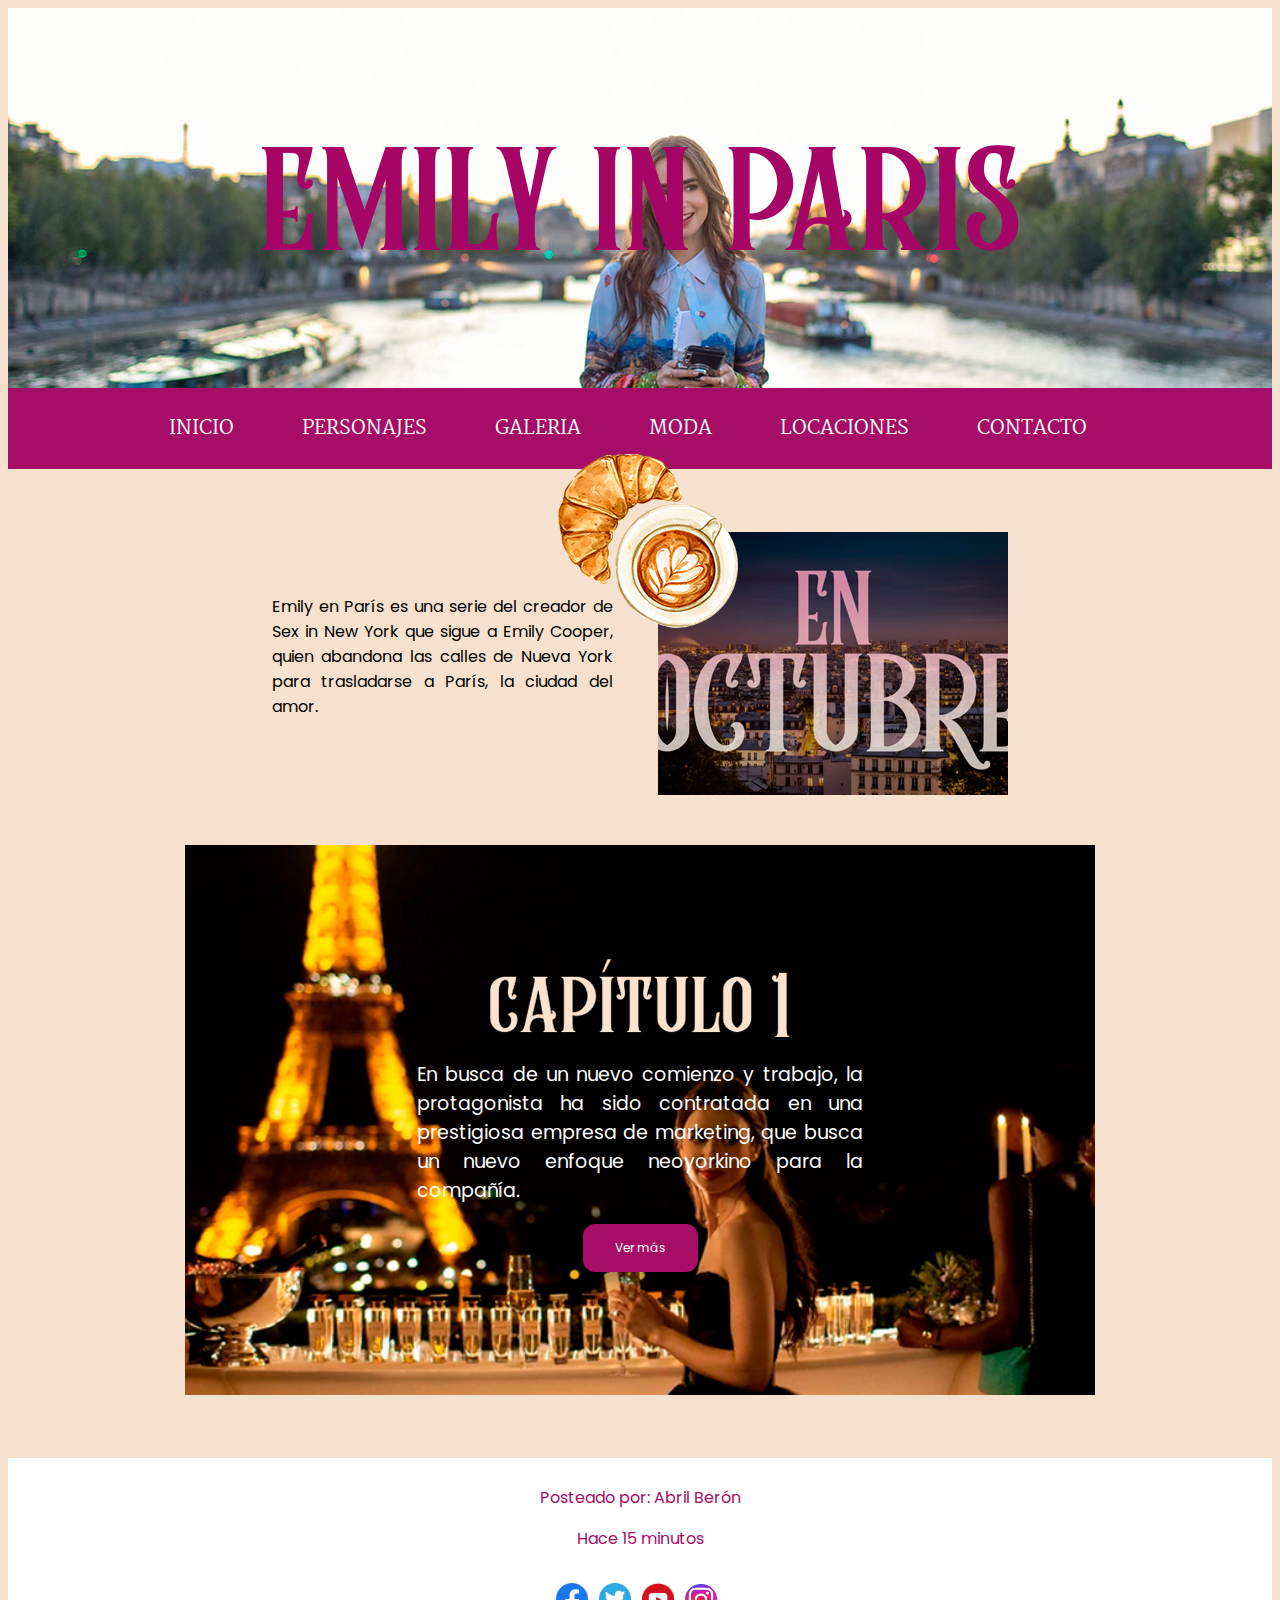
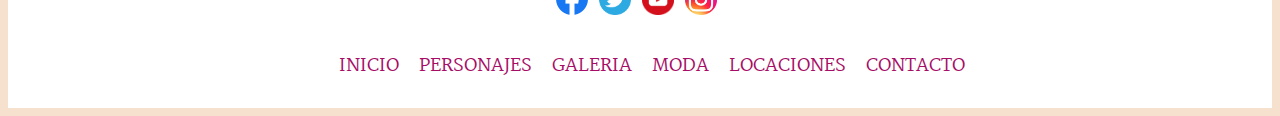
==== index.html @ 8e5a2e39 "g" ====
<!DOCTYPE html>
<html>
<head>
    <title>Emily in Paris</title>
    <link href="https://fonts.googleapis.com/css2?family=Martel:wght@300;600&family=Poppins:wght@500&display=swap" rel="stylesheet">
    <link href="https://fonts.googleapis.com/css2?family=Poppins:wght@500&display=swap" rel="stylesheet">
    <link rel="stylesheet" href="https://cdnjs.cloudflare.com/ajax/libs/font-awesome/4.7.0/css/font-awesome.min.css">
    <link rel="stylesheet" type="text/css" href="css\estilo.css" />
    <meta name = "viewport" content = "width = device-width, initial-scale = 1.0">
</head>

<body>
    <header>
        <div class="portada">
            <img class="max-width" src="optimizado/titulogrande.png" alt="titulo">
        </div>

        
        <nav class="navbar" id="navegador">
            <a href="javascript:void(0);" class="icon" onclick="myFunction()"><i class="fa fa-bars"></i></a>
        <ul>
            <li><a href="index.html">Inicio</a></li>
            <li><a href="personajes.html">personajes</a></li>
            <li><a href="galeria.html">galeria</a></li>
            <li><a href="moda.html">moda</a></li>
            <li><a href="locaciones.html">locaciones</a></li>
            <li><a href="contacto.html">contacto</a></li>
         </ul>
        </nav>
    </header>
    

    <section>      
        <article class="contenedor">
            
            <div class="plot"><p>Emily en París es una serie del creador de Sex in New York que sigue a Emily Cooper, quien abandona las calles de Nueva York para trasladarse a París, la ciudad del amor.</p></div>
            
            <div class="item">
                <div><img class="png" src="optimizado/croissant3.opt.png"></div>
                <a href="https://youtu.be/HvYcfmPPows"><img src="optimizado/trailer2.opt.jpg" alt="Trailer"></a>
            </div>

            
        </article> 
           
        
        <article class="contenedor2">
            <div><img src="optimizado/cap12.opt.png"></div>
            <div class="plot2"><p>En busca de un nuevo comienzo y trabajo, la protagonista ha sido contratada en una prestigiosa empresa de marketing, que busca un nuevo enfoque neoyorkino para la compañía.</p></div>
            <a class="button" href="personajes.html" alt=“boton”>Ver más</a>
        </article>
    </section>


    <footer>
        <div class="creditos">
            <p>Posteado por: Abril Berón</p>
            <p><time datetime="fecha">Hace 15 minutos</time></p>
        </div>
            
        
        <ul>
            <a href="#"><img src="optimizado/facebook.png" alt="Facebook"></a>
            <a href="#"><img src="optimizado/twitter.png" alt="Twitter"></a>
            <a href="#"><img src="optimizado/youtube.png" alt="Youtube"></a>
            <a href="#"><img src="optimizado/instagram.png" alt="Instagram"></a>
        </ul>

        <nav class="letra2" >
            <ul>
                <li><a href="index.html">Inicio</a></li>
                <li><a href="personajes.html">personajes</a></li>
                <li><a href="galeria.html">galeria</a></li>
                <li><a href="moda.html">moda</a></li>
                <li><a href="locaciones.html">locaciones</a></li>
                <li><a href="contacto.html">contacto</a></li>
            </ul>
        </nav>
    </footer>
</body>

<script type="text/javascript">
    function myFunction(){
        let x = document.getElementById("navegador");
        if (x.className !== "navbar responsive") {
            x.className = "navbar responsive";
        } else {
            x.className = "navbar";
        }
    }
</script>

</html>
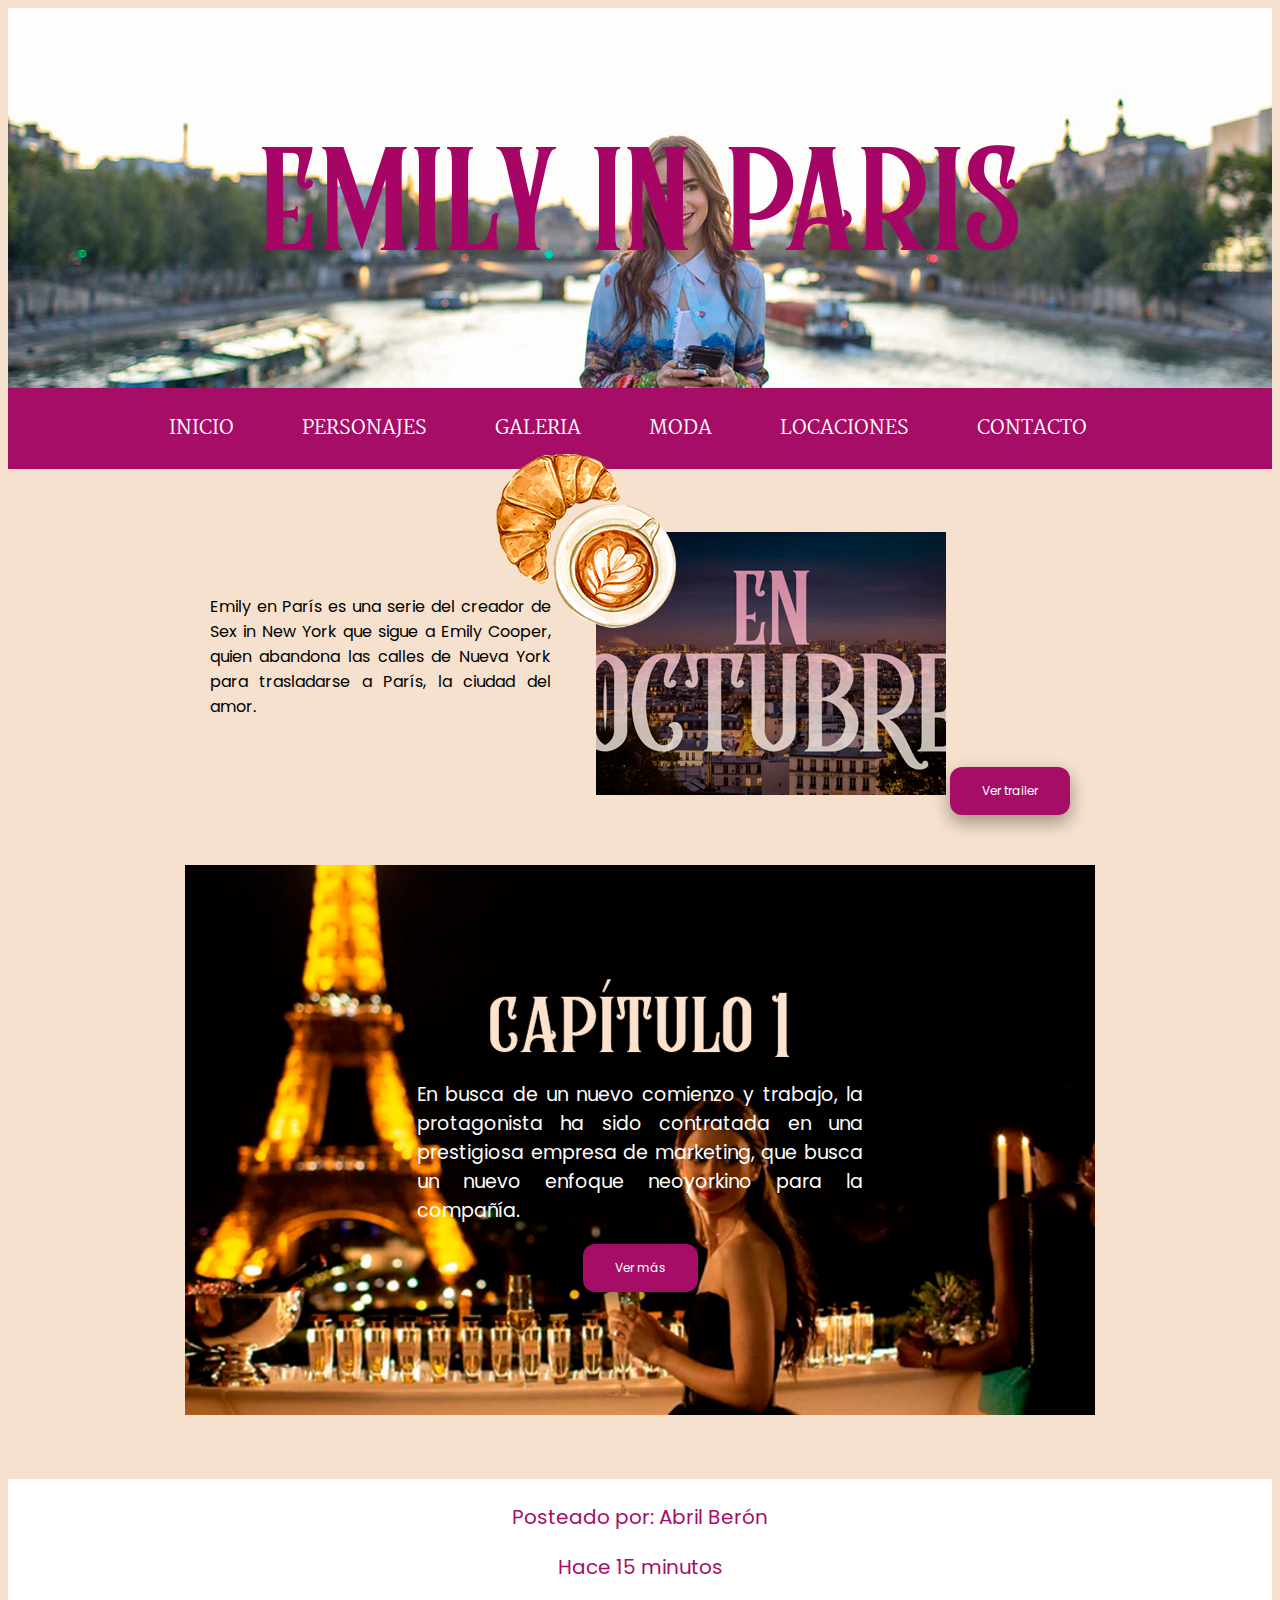
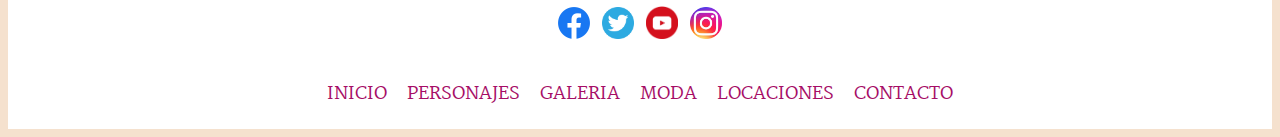
==== commit 83946ce1: "button" ====
--- a/index.html
+++ b/index.html
@@ -11,7 +11,7 @@
 
 <body>
     <header>
-        <div class="portada">
+        <div class="portada" id="height">
             <img class="max-width" src="optimizado/titulogrande.png" alt="titulo">
         </div>
 
@@ -38,6 +38,7 @@
             <div class="item">
                 <div><img class="png" src="optimizado/croissant3.opt.png"></div>
                 <a href="https://youtu.be/HvYcfmPPows"><img src="optimizado/trailer2.opt.jpg" alt="Trailer"></a>
+                <a class="button" href="personajes.html" alt=“boton”>Ver trailer</a>
             </div>
 
             
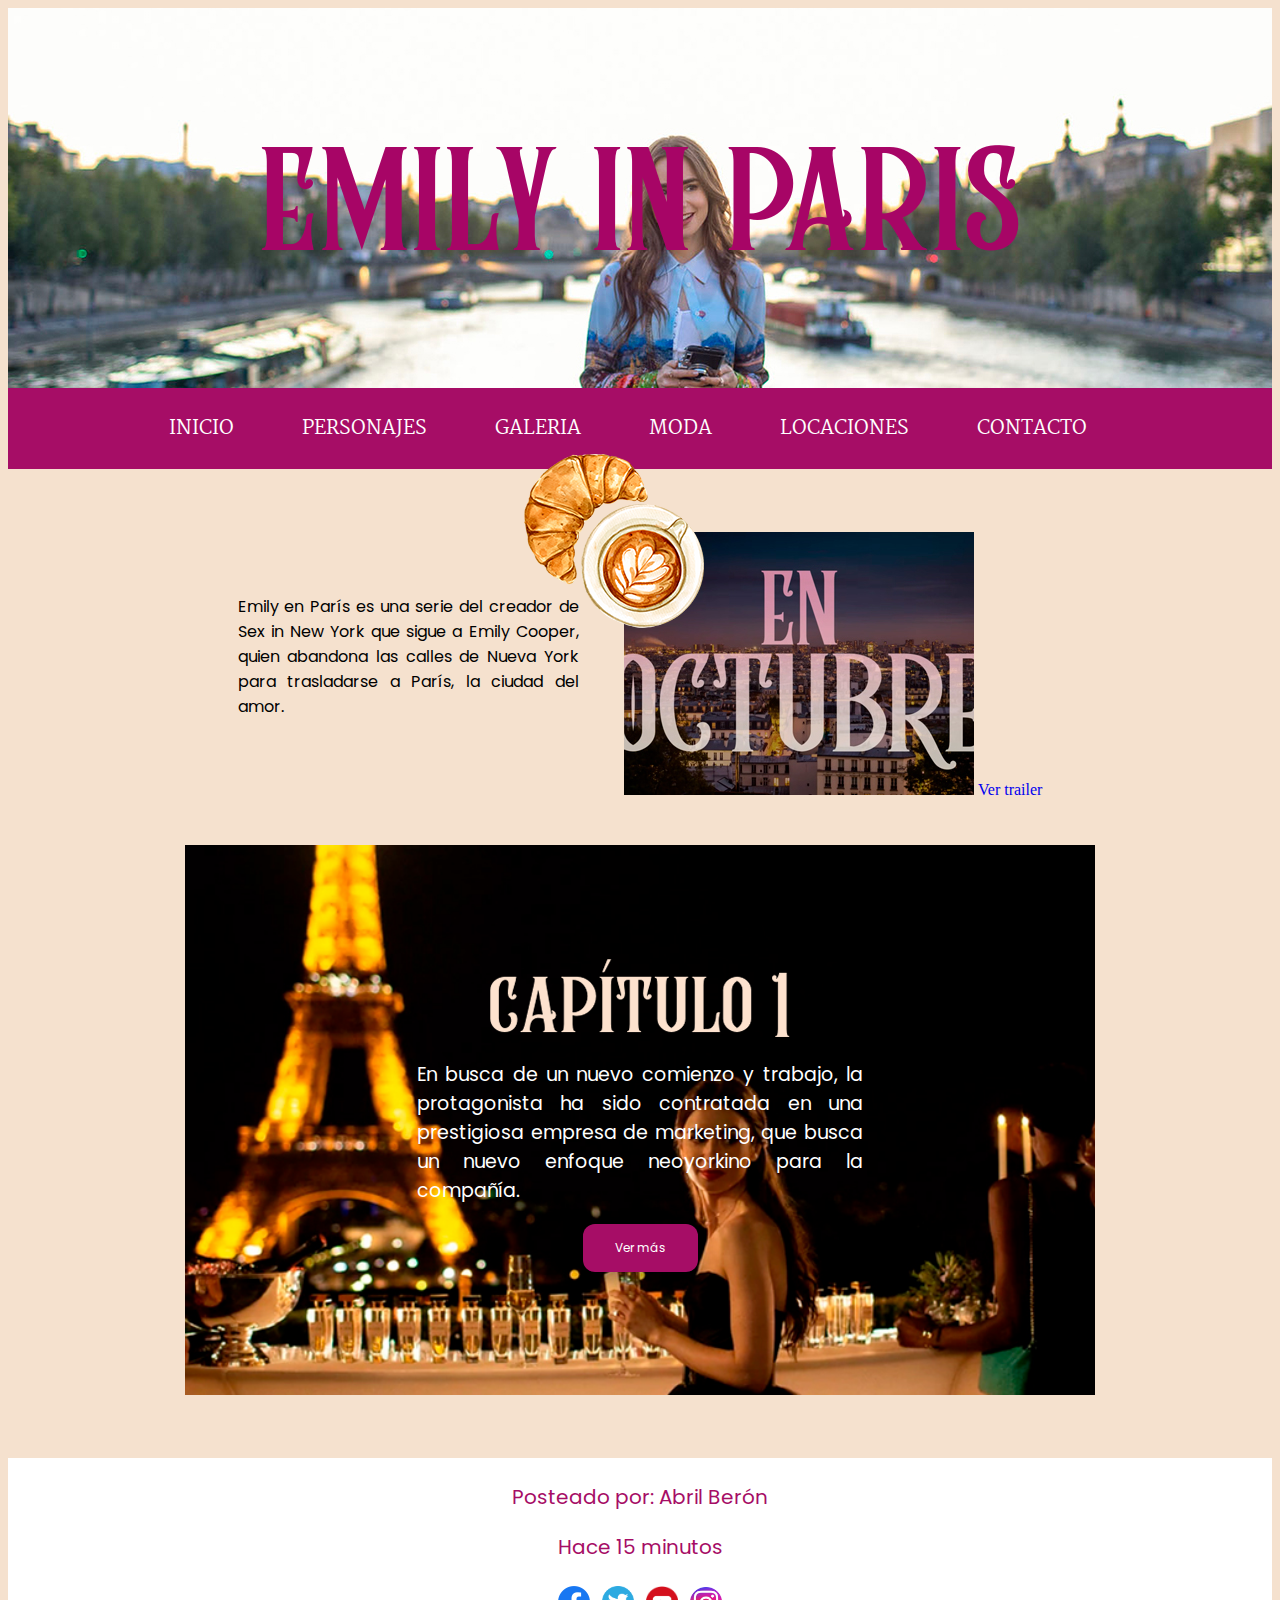
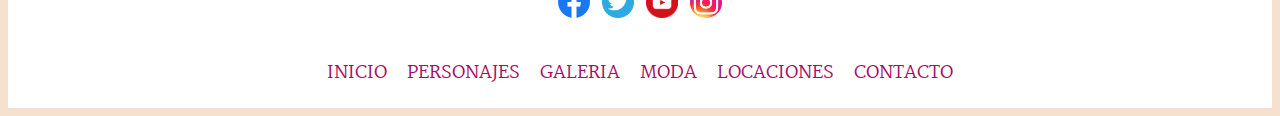
==== commit 35b8580e: "de" ====
--- a/index.html
+++ b/index.html
@@ -38,7 +38,7 @@
             <div class="item">
                 <div><img class="png" src="optimizado/croissant3.opt.png"></div>
                 <a href="https://youtu.be/HvYcfmPPows"><img src="optimizado/trailer2.opt.jpg" alt="Trailer"></a>
-                <a class="button" href="personajes.html" alt=“boton”>Ver trailer</a>
+                <a class="button3" href="personajes.html" alt=“boton”>Ver trailer</a>
             </div>
 
             
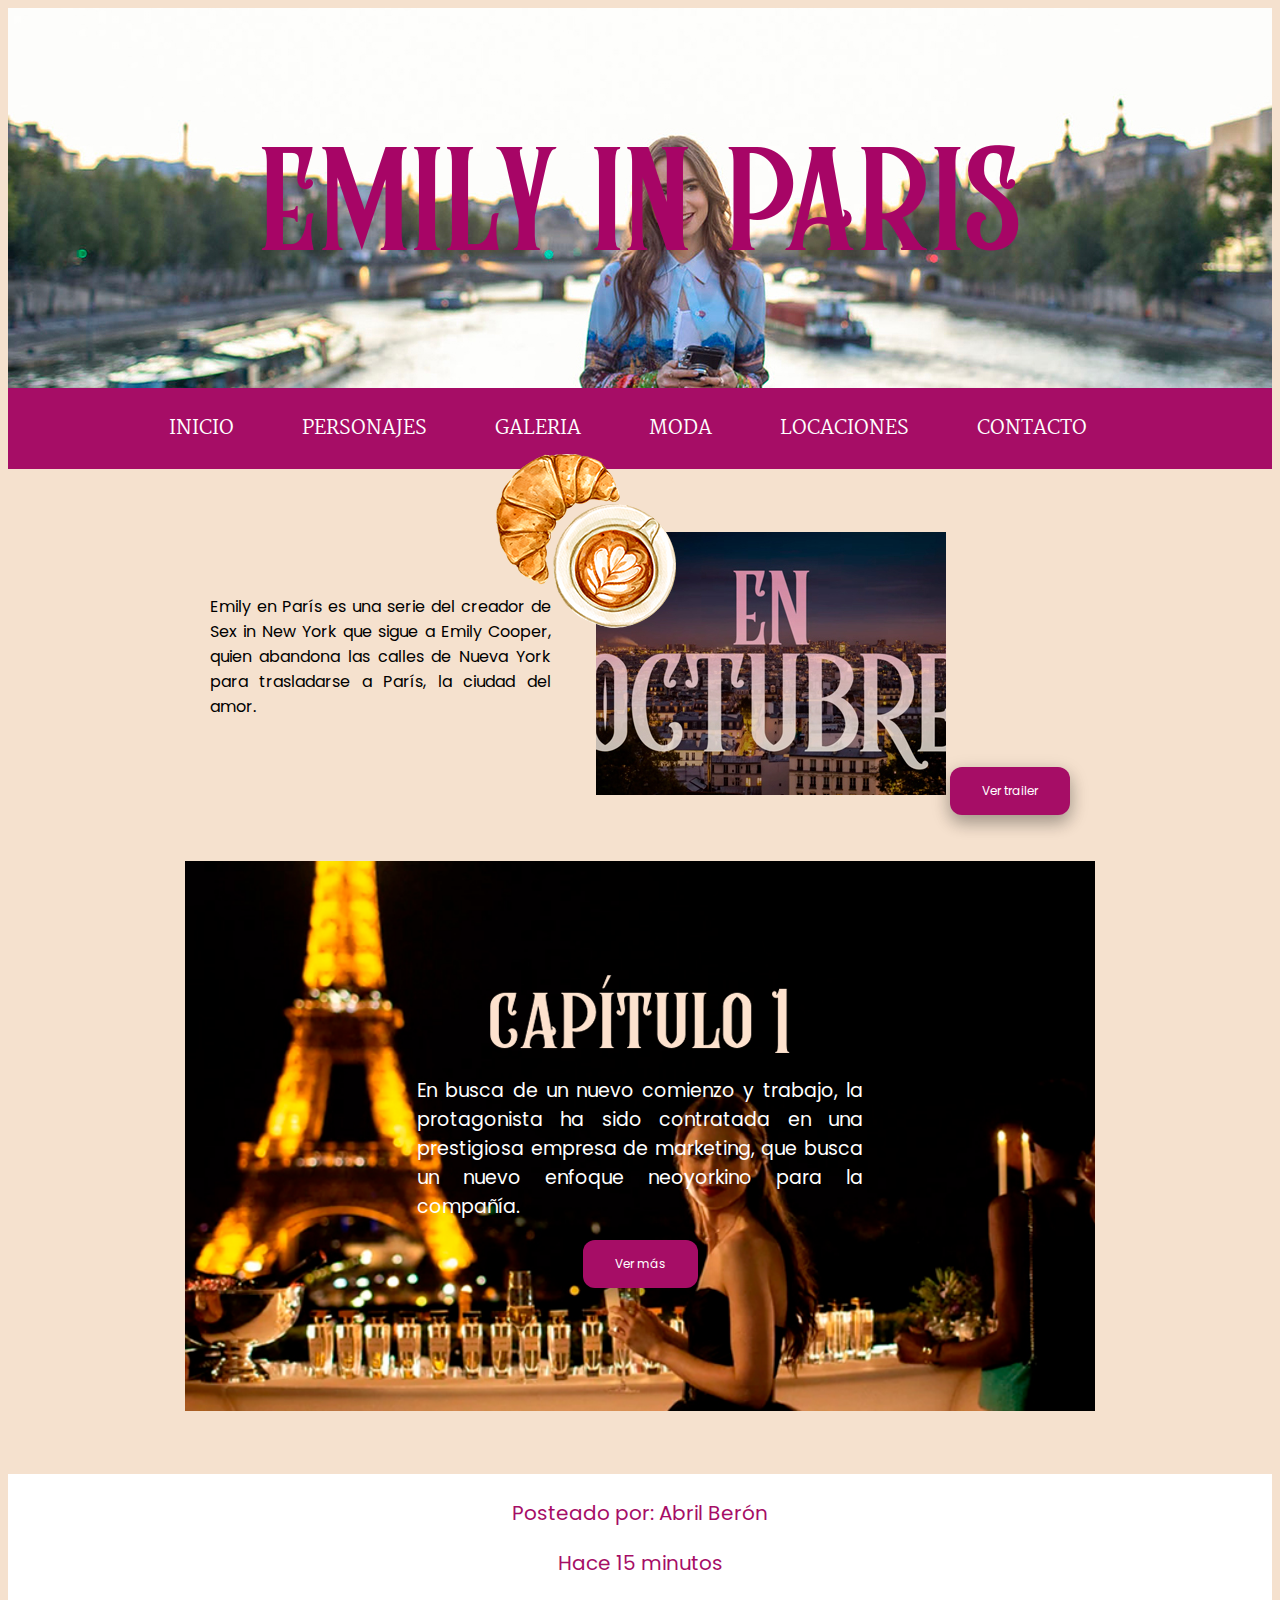
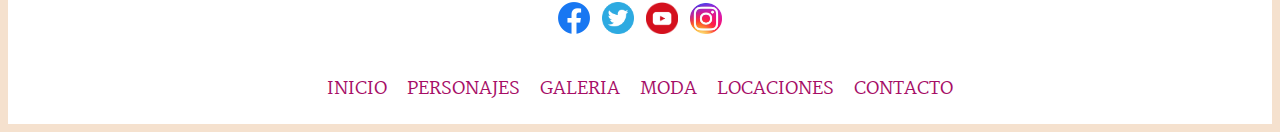
==== commit 74263600: "ju" ====
--- a/index.html
+++ b/index.html
@@ -38,7 +38,7 @@
             <div class="item">
                 <div><img class="png" src="optimizado/croissant3.opt.png"></div>
                 <a href="https://youtu.be/HvYcfmPPows"><img src="optimizado/trailer2.opt.jpg" alt="Trailer"></a>
-                <a class="button3" href="personajes.html" alt=“boton”>Ver trailer</a>
+                <a class="button3" href="https://youtu.be/HvYcfmPPows" alt=“boton”>Ver trailer</a>
             </div>
 
             
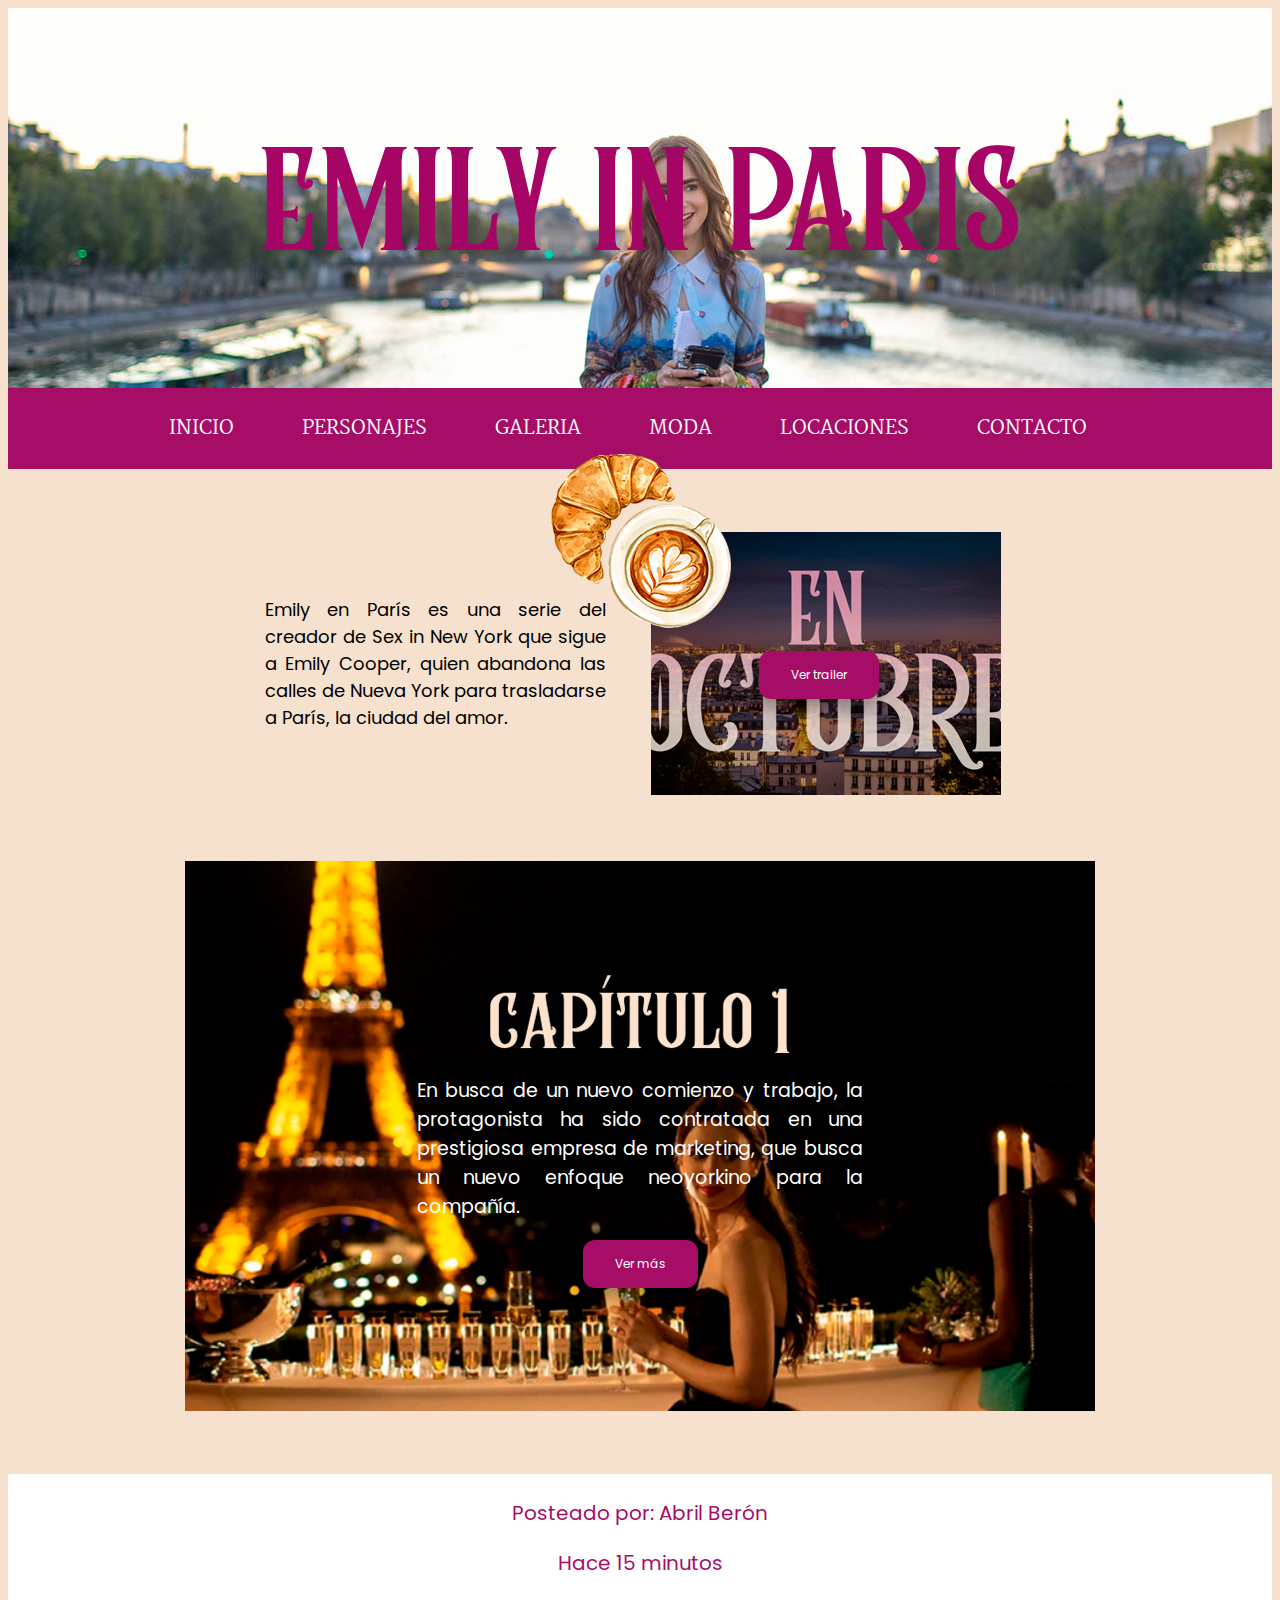
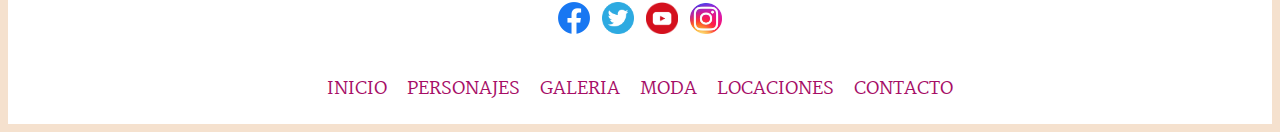
==== commit d62bf719: "fe" ====
--- a/index.html
+++ b/index.html
@@ -37,7 +37,7 @@
             
             <div class="item">
                 <div><img class="png" src="optimizado/croissant3.opt.png"></div>
-                <a href="https://youtu.be/HvYcfmPPows"><img src="optimizado/trailer2.opt.jpg" alt="Trailer"></a>
+                <img src="optimizado/trailer2.opt.jpg" alt="Trailer">
                 <a class="button3" href="https://youtu.be/HvYcfmPPows" alt=“boton”>Ver trailer</a>
             </div>
 
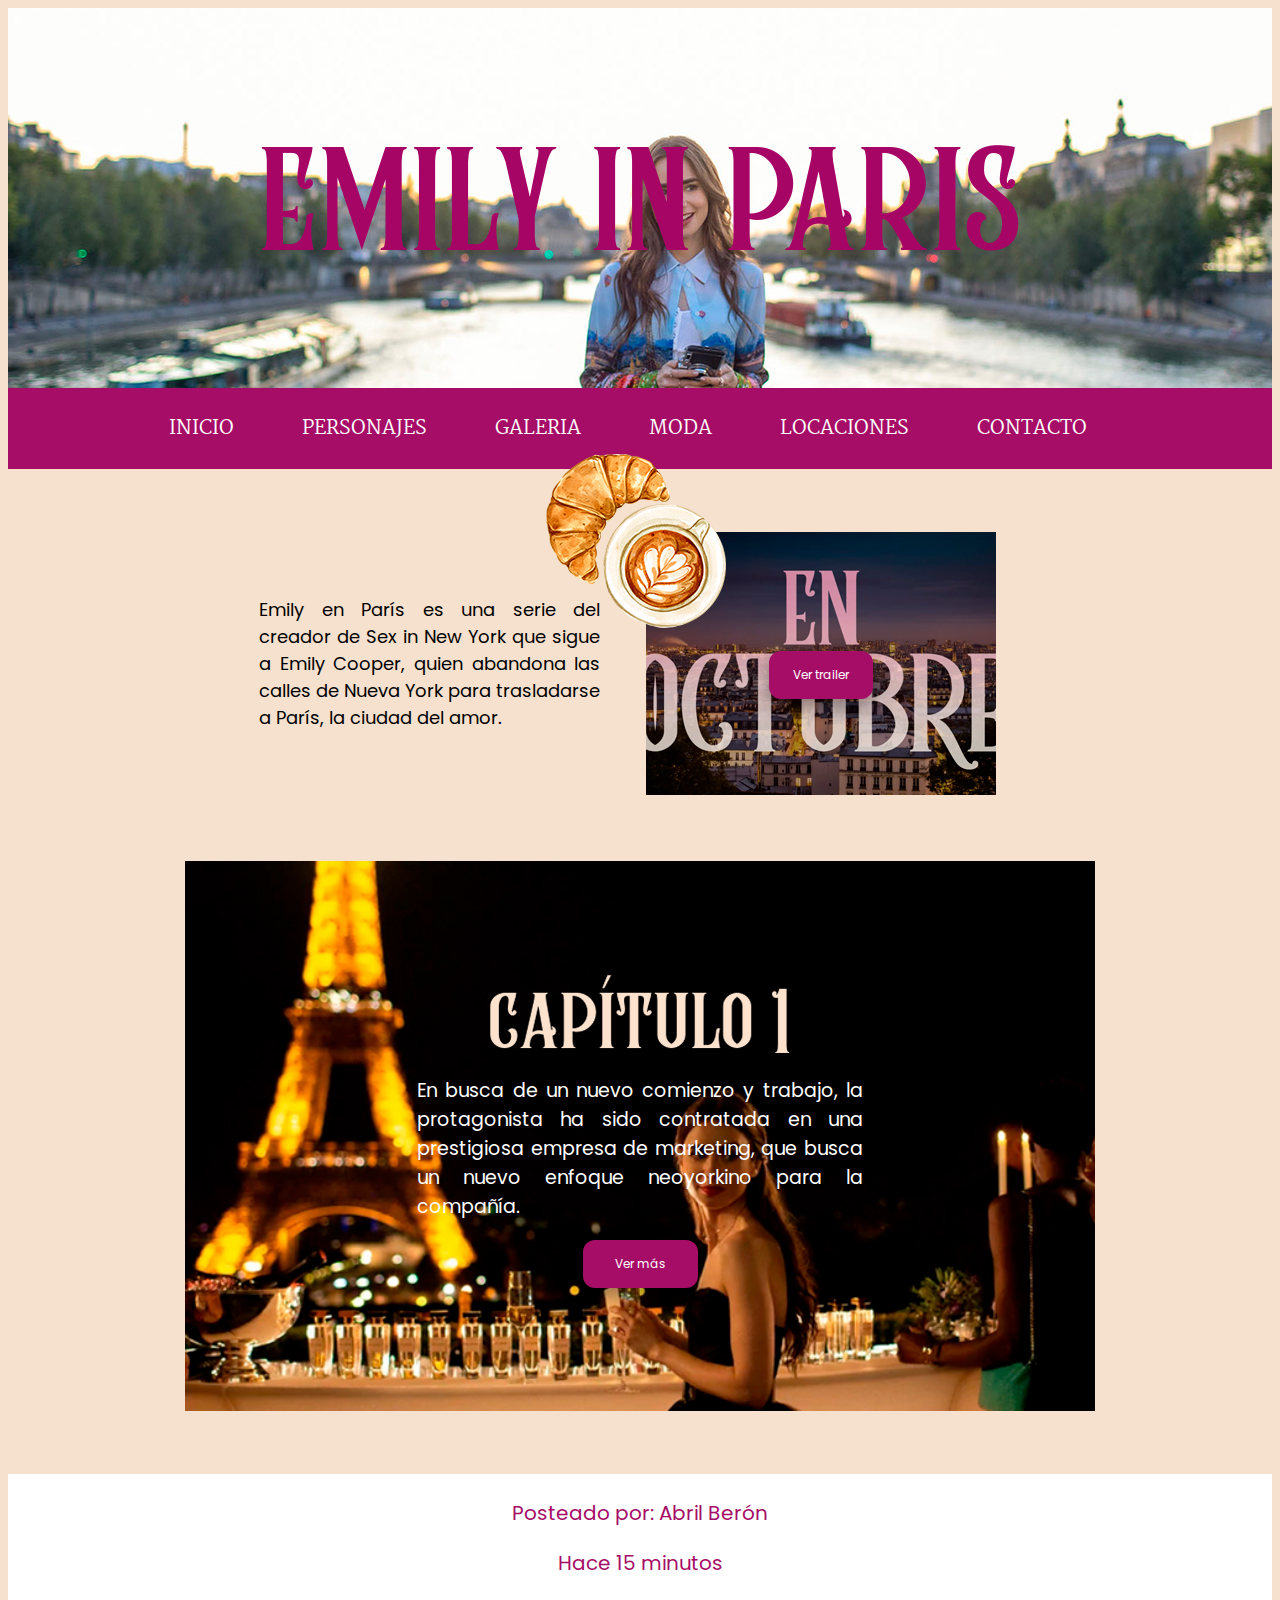
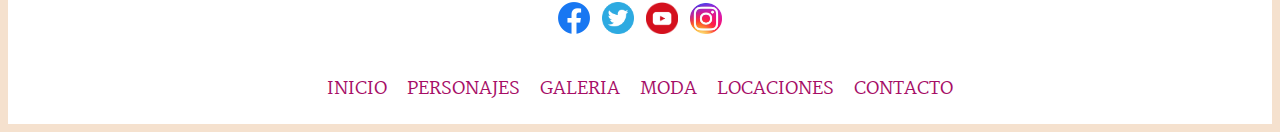
==== commit c518358d: "fe" ====
--- a/index.html
+++ b/index.html
@@ -37,7 +37,7 @@
             
             <div class="item">
                 <div><img class="png" src="optimizado/croissant3.opt.png"></div>
-                <img src="optimizado/trailer2.opt.jpg" alt="Trailer">
+                <img class="imgtrailer" src="optimizado/trailer2.opt.jpg" alt="Trailer">
                 <a class="button3" href="https://youtu.be/HvYcfmPPows" alt=“boton”>Ver trailer</a>
             </div>
 
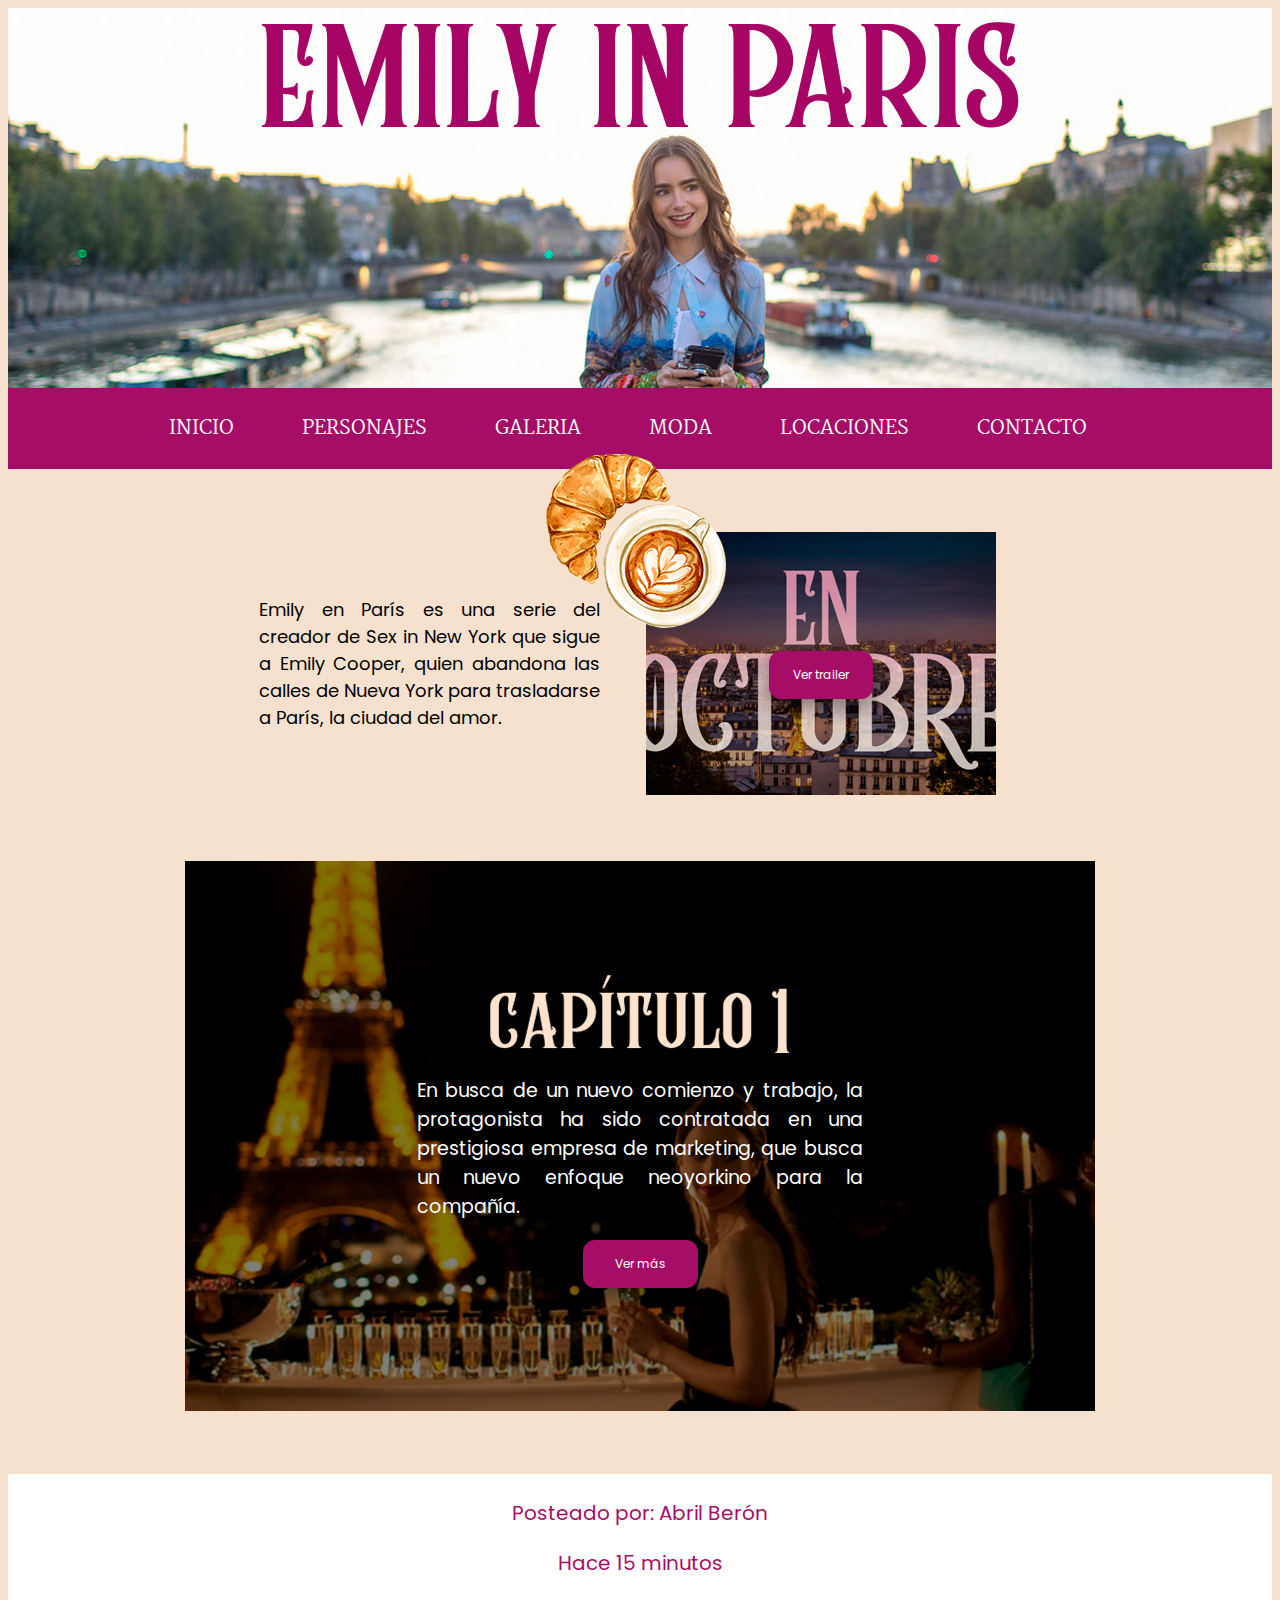
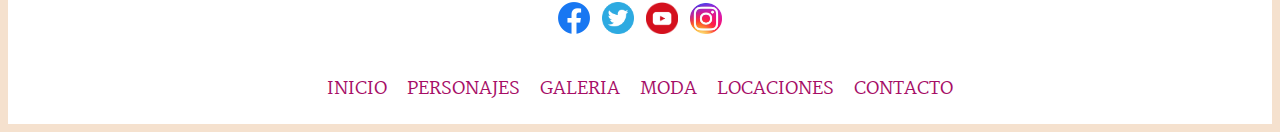
==== commit 26444887: "fe" ====
--- a/index.html
+++ b/index.html
@@ -12,7 +12,7 @@
 <body>
     <header>
         <div class="portada" id="height">
-            <img class="max-width" src="optimizado/titulogrande.png" alt="titulo">
+            <img class="max-width" id="posicion" src="optimizado/titulogrande.png" alt="titulo">
         </div>
 
         
